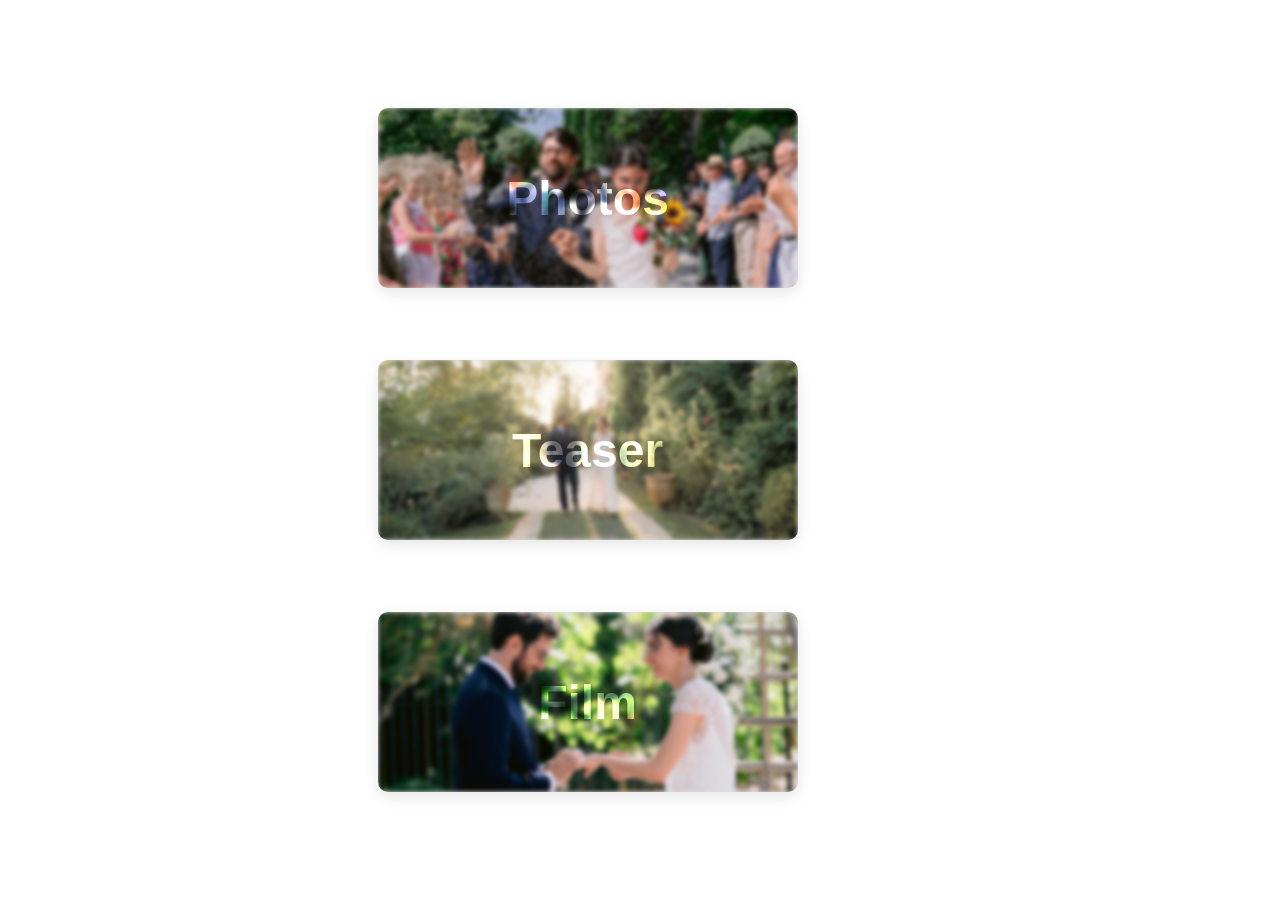
==== index.html @ d435bf32 "popup" ====
<!DOCTYPE html>
<html>
<head>
  <title>Carole & Maxime</title>
  <link rel="shortcut icon" href="logo.png" type="image/x-icon">
  <link rel="stylesheet" href="style.css">
  <script src="script.js"></script>
</head>
<body>
  <div class="container">
  <a href="https://clementinecphotographe.pixieset.com/caroleandmaxime/" target="_blank">
    <div class="placeholder">
      <img src="Photos.jpg" alt="Carole & Maxime - Photos">
      <p><strong>Photos</strong></p>
    </div>
  </a>
  <a href="https://www.youtube.com/embed/oeATsIyFTAI?autoplay=1" target="_blank">
    <div class="placeholder">
      <img src="Teaser.png" alt="Carole & Maxime - Teaser">
      <p><strong>Teaser</strong></p>
    </div>
  </a>
  <a href="https://www.youtube.com/embed/NLQISpJ31hQ?autoplay=1" target="_blank">
    <div class="placeholder">
      <img src="Film.png" alt="Carole & Maxime - le Film">
      <p><strong>Film</strong></p>
    </div>
  </a>
</div>

<div class="popup" id="popup">
  <span class="close">&times;</span>
  <iframe id="iframe" src="" title="Iframe Title"></iframe>
</div>

</body>
</html>
---- style.css ----
html, body {
  overflow: hidden;
}

body {
  margin: 0;
  display: flex;
  justify-content: center;
  align-items: center;
  min-height: 100vh;
  font-family: "Gill Sans", sans-serif;;
}

.container {
  display: flex;
  flex-direction: column;
  align-items: center;
  gap: 8vh;
}

.placeholder {
  flex-grow: 1; /* Ensures each placeholder takes up equal space */
  width: 80%;
  max-height: 25vh;
  aspect-ratio: 21 / 9;
  background-color: #ddd;
  border-radius: 10px;
  box-shadow: 0 5px 15px rgba(0, 0, 0, 0.1);
  position: relative;
  overflow: hidden;
}

.placeholder img {
  width: 100%;
  height: 100%;
  object-fit: cover;
  filter: blur(2px);
}
.placeholder:hover img {
  filter: blur(2px) brightness(50%);
  transition: filter 0.15s ease-in-out;
}

.placeholder p {
  position: absolute;
  margin:0;
  top: 50%;
  left: 50%;
  transform: translate(-50%, -50%);
  mix-blend-mode: overlay;
  color:white;
  font-weight: bold;
  font-size: 3em;
  background-color: transparent; /* Remove background */
  text-shadow: 0px 0px 30px rgba(0, 0, 0, 0.9);
}

/* POPUP ------------------------------------------------------------------*/

.popup {
  display: none;
  position: fixed;
  top: 0;
  left: 0;
  width: 100%;
  height: 100%;
  background-color: rgba(0, 0, 0, 0.9); /* Semi-transparent black background   
 */
  justify-content: center;
  align-items: center;
}

.popup.active {
  display: flex;
}

.popup iframe {
  max-width: 90%;
  max-height: 90%;
  border: none;
}

.close {
  position: absolute;
  top: 10px;
  right: 10px;
  font-size: 24px;
  color: white;
  cursor: pointer;
}
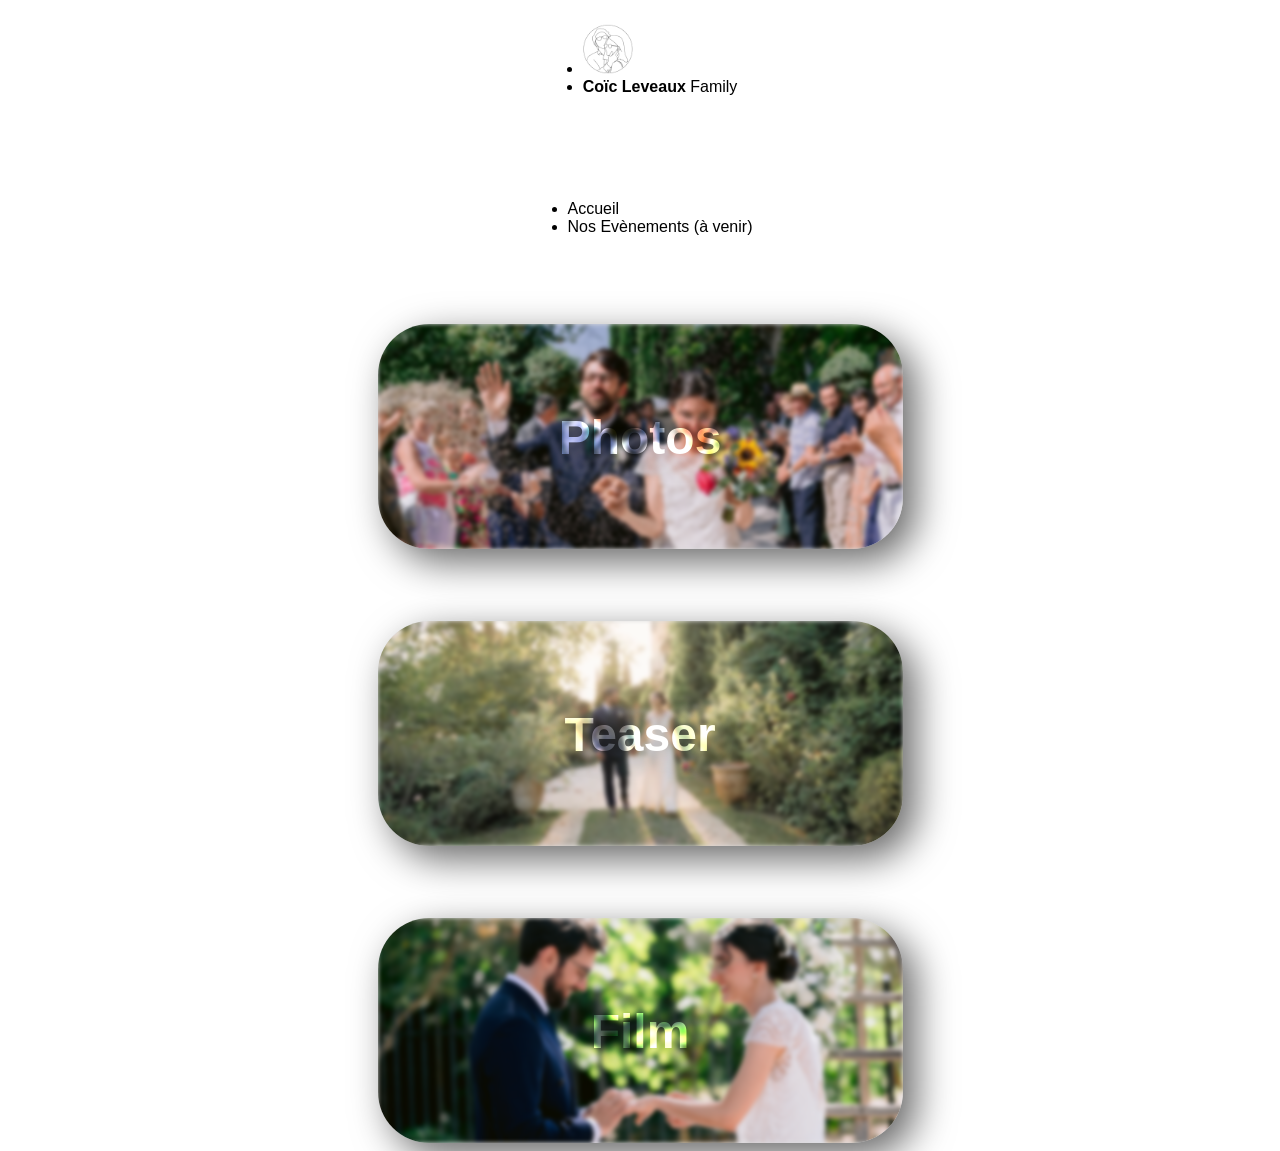
==== commit a7787c06: "Update index.html" ====
--- a/index.html
+++ b/index.html
@@ -4,10 +4,31 @@
   <title>Carole & Maxime</title>
   <link rel="shortcut icon" href="logo.png" type="image/x-icon">
   <link rel="stylesheet" href="style.css">
-  <script src="script.js"></script>
 </head>
 <body>
   <div class="container">
+
+<!-- header -->
+
+    <header>
+          <div class="container">
+                <ul class="logo">
+                      <li>
+                            <img src="logo.png" height=50px>
+                            </li>
+            <li href="#" class="logo" padding-left="20px"><b>Coïc Leveaux </b>Family</li>
+                      </ul>
+            <ul class="links">
+              <li>Accueil</li>
+              <li>Nos Evènements (à venir)</li>
+            </ul>
+          </div>
+        </header>
+    
+<!-- ------------------------ -->
+
+
+    
   <a href="https://clementinecphotographe.pixieset.com/caroleandmaxime/" target="_blank">
     <div class="placeholder">
       <img src="Photos.jpg" alt="Carole & Maxime - Photos">
@@ -27,11 +48,5 @@
     </div>
   </a>
 </div>
-
-<div class="popup" id="popup">
-  <span class="close">&times;</span>
-  <iframe id="iframe" src="" title="Iframe Title"></iframe>
-</div>
-
 </body>
-</html>+</html>
--- a/style.css
+++ b/style.css
@@ -1,9 +1,6 @@
-html, body {
-  overflow: hidden;
-}
-
 body {
-  margin: 0;
+  margin-left:5vw;
+  margin-right:5vw;
   display: flex;
   justify-content: center;
   align-items: center;
@@ -20,12 +17,11 @@
 
 .placeholder {
   flex-grow: 1; /* Ensures each placeholder takes up equal space */
-  width: 80%;
   max-height: 25vh;
   aspect-ratio: 21 / 9;
   background-color: #ddd;
-  border-radius: 10px;
-  box-shadow: 0 5px 15px rgba(0, 0, 0, 0.1);
+  border-radius: 4vw;
+  box-shadow: 1vw 1vw 3vw rgba(0, 0, 0, 0.6);
   position: relative;
   overflow: hidden;
 }
@@ -53,38 +49,4 @@
   font-size: 3em;
   background-color: transparent; /* Remove background */
   text-shadow: 0px 0px 30px rgba(0, 0, 0, 0.9);
-}
-
-/* POPUP ------------------------------------------------------------------*/
-
-.popup {
-  display: none;
-  position: fixed;
-  top: 0;
-  left: 0;
-  width: 100%;
-  height: 100%;
-  background-color: rgba(0, 0, 0, 0.9); /* Semi-transparent black background   
- */
-  justify-content: center;
-  align-items: center;
-}
-
-.popup.active {
-  display: flex;
-}
-
-.popup iframe {
-  max-width: 90%;
-  max-height: 90%;
-  border: none;
-}
-
-.close {
-  position: absolute;
-  top: 10px;
-  right: 10px;
-  font-size: 24px;
-  color: white;
-  cursor: pointer;
 }
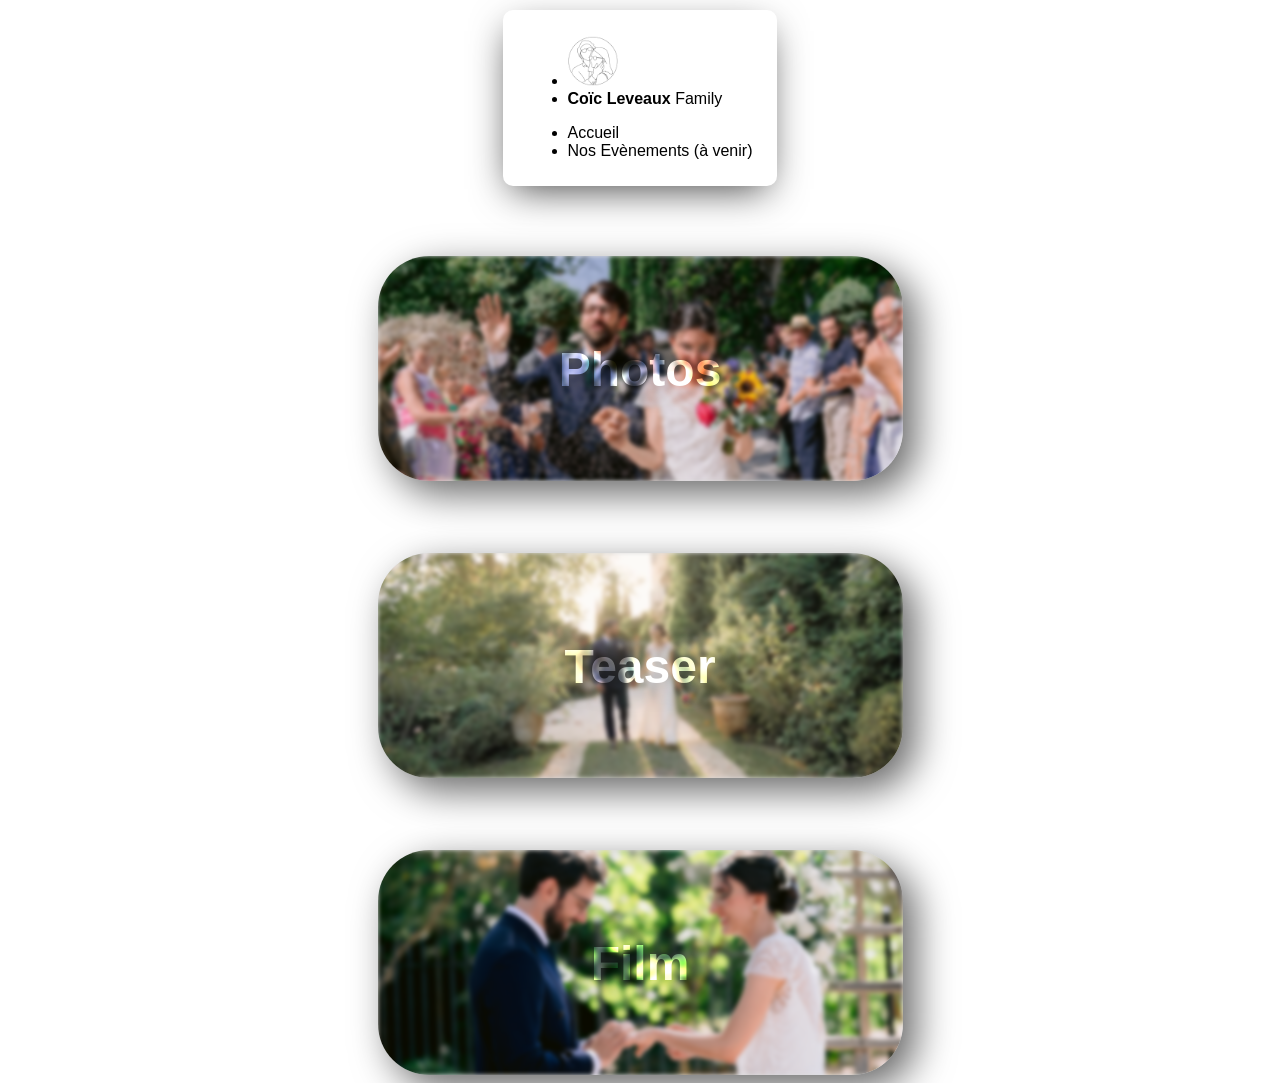
==== commit fc3979cc: "Update index.html" ====
--- a/index.html
+++ b/index.html
@@ -11,7 +11,7 @@
 <!-- header -->
 
     <header>
-          <div class="container">
+          <div class="containerhead">
                 <ul class="logo">
                       <li>
                             <img src="logo.png" height=50px>
--- a/style.css
+++ b/style.css
@@ -7,6 +7,25 @@
   min-height: 100vh;
   font-family: "Gill Sans", sans-serif;;
 }
+
+
+header {
+    position: sticky;
+    background: white;
+    border-radius: 10px;
+    z-index:  999;
+    top: 10px;
+    box-shadow: -1px 12px 39px -9px rgba(0,0,0,0.75);
+    padding: 10px;
+}
+
+.containerhead {
+  padding-left: 15px;
+  padding-right: 15px;
+  margin-left: auto;
+  margin-right: auto;
+}
+
 
 .container {
   display: flex;
@@ -49,4 +68,4 @@
   font-size: 3em;
   background-color: transparent; /* Remove background */
   text-shadow: 0px 0px 30px rgba(0, 0, 0, 0.9);
-}+}
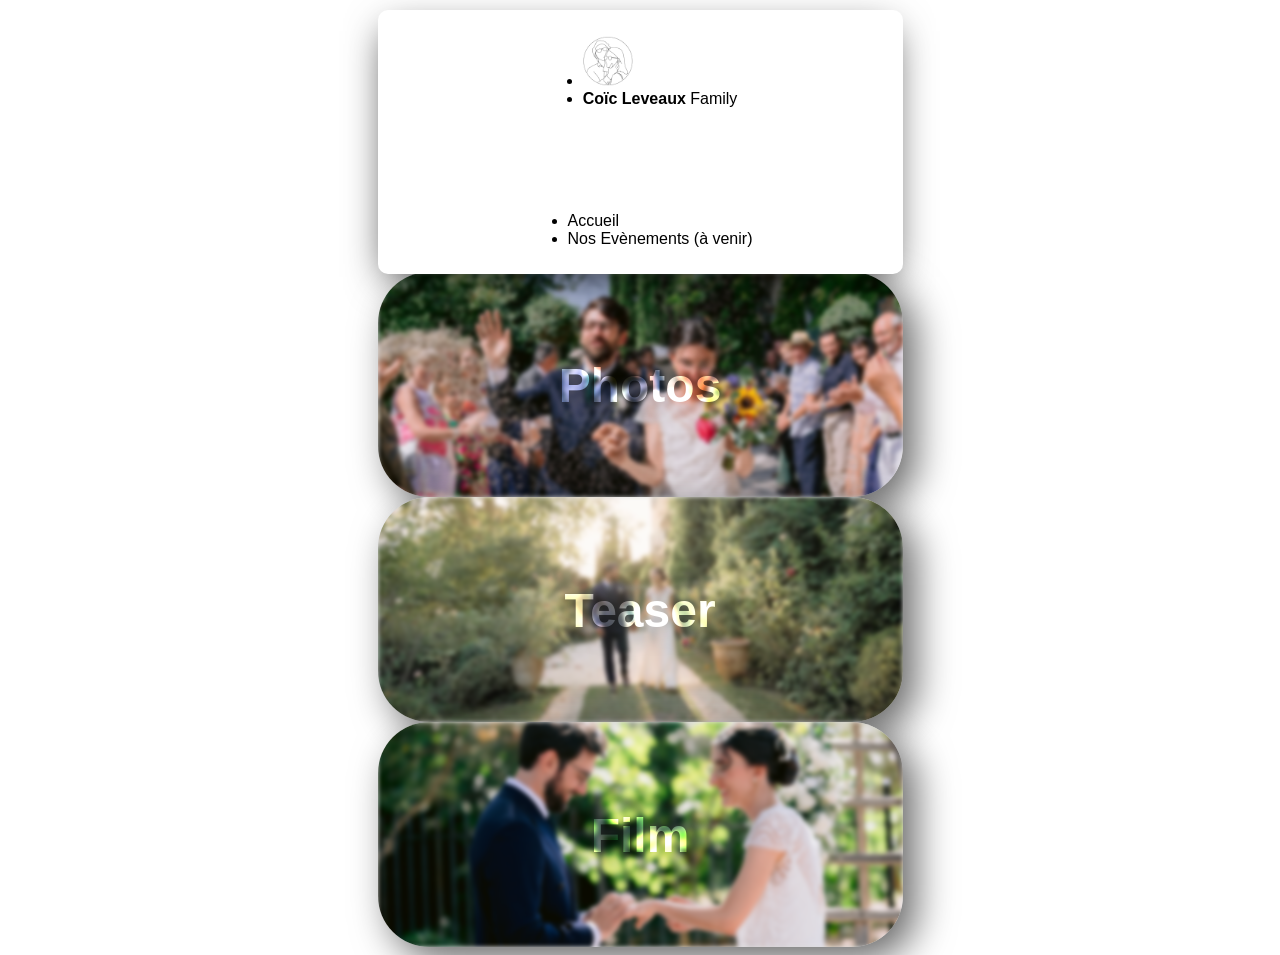
==== commit ee29e421: "Update index.html" ====
--- a/index.html
+++ b/index.html
@@ -6,12 +6,12 @@
   <link rel="stylesheet" href="style.css">
 </head>
 <body>
-  <div class="container">
+  <div class="containerb">
 
 <!-- header -->
 
     <header>
-          <div class="containerhead">
+          <div class="container">
                 <ul class="logo">
                       <li>
                             <img src="logo.png" height=50px>
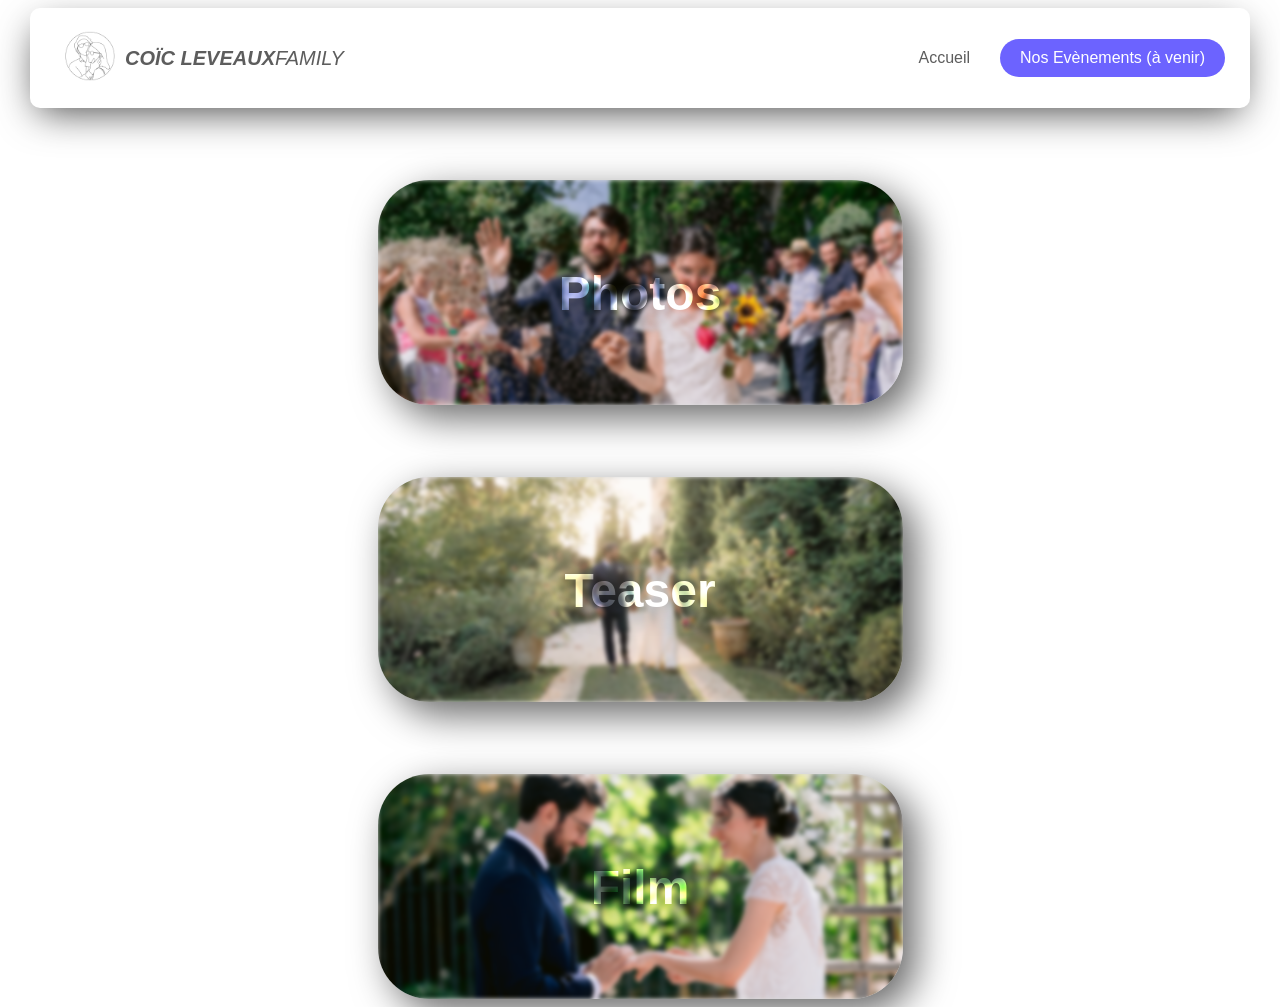
==== commit fb67080d: "Update index.html" ====
--- a/index.html
+++ b/index.html
@@ -9,7 +9,7 @@
   <div class="containerb">
 
 <!-- header -->
-
+  <div class="landing-page">
     <header>
           <div class="container">
                 <ul class="logo">
@@ -24,6 +24,7 @@
             </ul>
           </div>
         </header>
+     </div>
     
 <!-- ------------------------ -->
 
--- a/style.css
+++ b/style.css
@@ -8,26 +8,7 @@
   font-family: "Gill Sans", sans-serif;;
 }
 
-
-header {
-    position: sticky;
-    background: white;
-    border-radius: 10px;
-    z-index:  999;
-    top: 10px;
-    box-shadow: -1px 12px 39px -9px rgba(0,0,0,0.75);
-    padding: 10px;
-}
-
-.containerhead {
-  padding-left: 15px;
-  padding-right: 15px;
-  margin-left: auto;
-  margin-right: auto;
-}
-
-
-.container {
+.containerb {
   display: flex;
   flex-direction: column;
   align-items: center;
@@ -69,3 +50,163 @@
   background-color: transparent; /* Remove background */
   text-shadow: 0px 0px 30px rgba(0, 0, 0, 0.9);
 }
+
+
+
+
+header {
+    position: sticky;
+    background: white;
+    border-radius: 10px;
+    z-index:  999;
+    top: 10px;
+    box-shadow: -1px 12px 39px -9px rgba(0,0,0,0.75);
+    padding: 10px;
+}
+
+ul {
+  list-style: none;
+  padding: 0;
+  margin: 0;
+}
+.container {
+  padding-left: 15px;
+  padding-right: 15px;
+  margin-left: auto;
+  margin-right: auto;
+}
+/* Small */
+@media (min-width: 768px) {
+  .container {
+    width: 750px;
+  }
+}
+/* Medium */
+@media (min-width: 992px) {
+  .container {
+    width: 970px;
+  }
+}
+/* Large */
+@media (min-width: 1200px) {
+  .container {
+    width: 1170px;
+  }
+}
+/* End Global Rules */
+
+
+/* Start Landing Page */
+.landing-page header {
+  min-height: 80px;
+  display: flex;
+}
+@media (max-width: 767px) {
+  .landing-page header {
+    min-height: auto;
+    display: initial;
+  }
+}
+.landing-page header .container {
+  display: flex;
+  align-items: center;
+  justify-content: space-between;
+}
+@media (max-width: 767px) {
+  .landing-page header .container {
+    flex-direction: column;
+    justify-content: center;
+  }
+}
+.landing-page header .logo {
+  color: #5d5d5d;
+  font-style: italic;
+  text-transform: uppercase;
+  font-size: 20px;
+}
+@media (max-width: 767px) {
+  .landing-page header .logo {
+    margin-top: 20px;
+    margin-bottom: 20px;
+  }
+}
+.landing-page header .links {
+  display: flex;
+  align-items: center;
+}
+
+.logo {
+  display: flex;
+  align-items: center;
+  padding-inline: 10px;
+}
+
+@media (max-width: 767px) {
+  .landing-page header .links {
+    text-align: center;
+    gap: 10px;
+  }
+}
+.landing-page header .links li {
+  margin-left: 30px;
+  color: #5d5d5d;
+  cursor: pointer;
+  transition: .3s;
+}
+@media (max-width: 767px) {
+  .landing-page header .links li {
+    margin-left: auto;
+  }
+}
+.landing-page header .links li:last-child {
+  border-radius: 20px;
+  padding: 10px 20px;
+  color: #FFF;
+  background-color: #6c63ff;
+}
+.landing-page header .links li:not(:last-child):hover {
+  color: #6c63ff;
+}
+.landing-page .content .container {
+  display: flex;
+  align-items: center;
+  justify-content: space-between;
+  gap: 140px;
+  min-height: calc(100vh - 80px);
+}
+@media (max-width: 767px) {
+  .landing-page .content .container {
+    gap: 0;
+    min-height: calc(100vh - 101px);
+    justify-content: center;
+    flex-direction: column-reverse;
+  }
+}
+@media (max-width: 767px) {
+  .landing-page .content .info {
+    text-align: center;
+    margin-bottom: 15px 
+  }
+}
+.landing-page .content .info h1 {
+  color: #5d5d5d;
+  font-size: 44px;
+}
+.landing-page .content .info p {
+  margin: 0;
+  line-height: 1.6;
+  font-size: 15px;
+  color: #5d5d5d;
+}
+.landing-page .content .info button {
+  border: 0;
+  border-radius: 20px;
+  padding: 12px 30px;
+  margin-top: 30px;
+  cursor: pointer;
+  color: #FFF;
+  background-color: #6c63ff;
+}
+.landing-page .content .image img {
+  max-width: 100%;
+}
